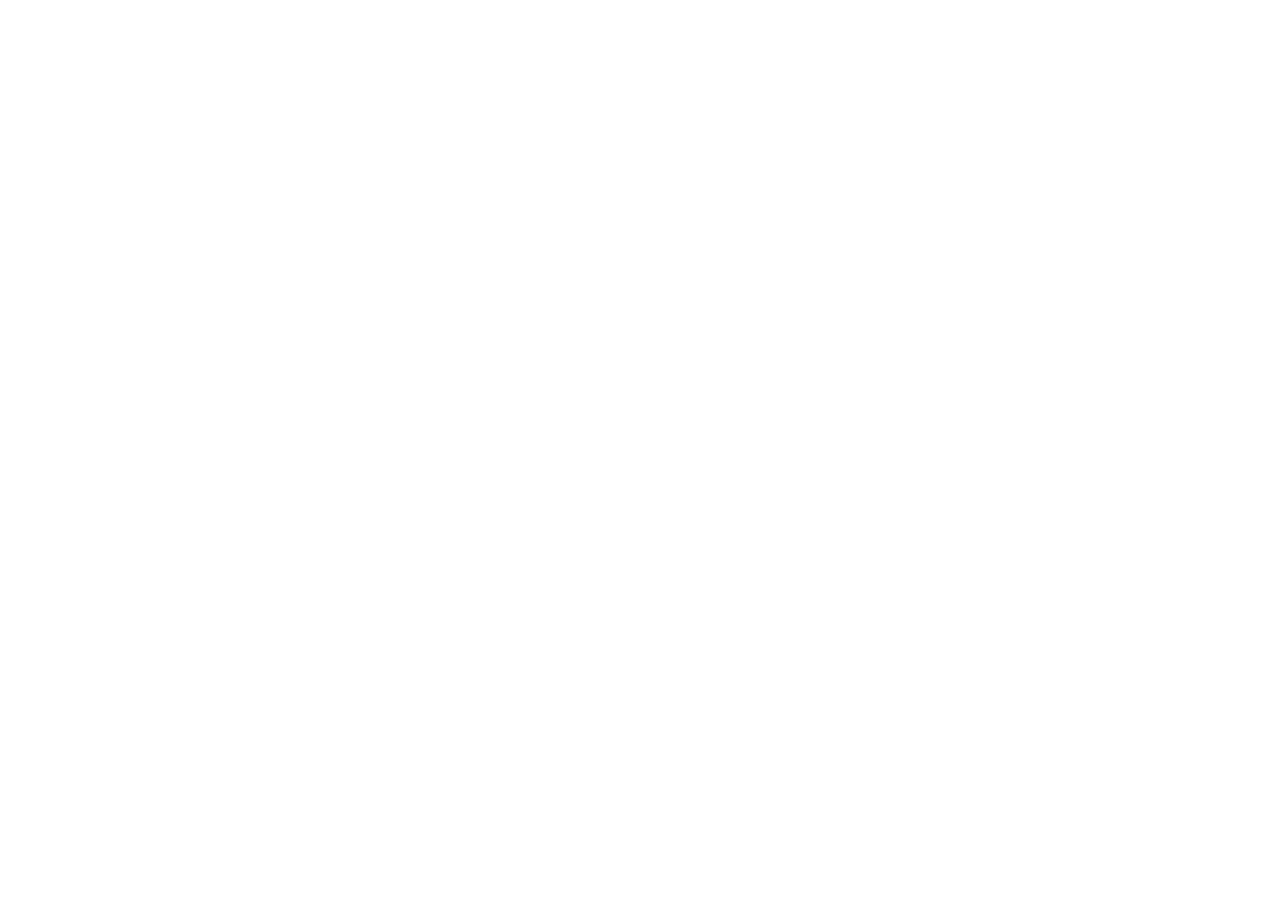
==== index.html @ a6f3dcb6 "feat:inicio de la pagina de contacto" ====
<!DOCTYPE html>
<html lang="en">
<head>
    <meta charset="UTF-8">
    <meta name="viewport" content="width=device-width, initial-scale=1.0">
    <link rel="stylesheet" href="style.css">
    <title>Contacto</title>
</head>
<body>
    
</body>
</html>
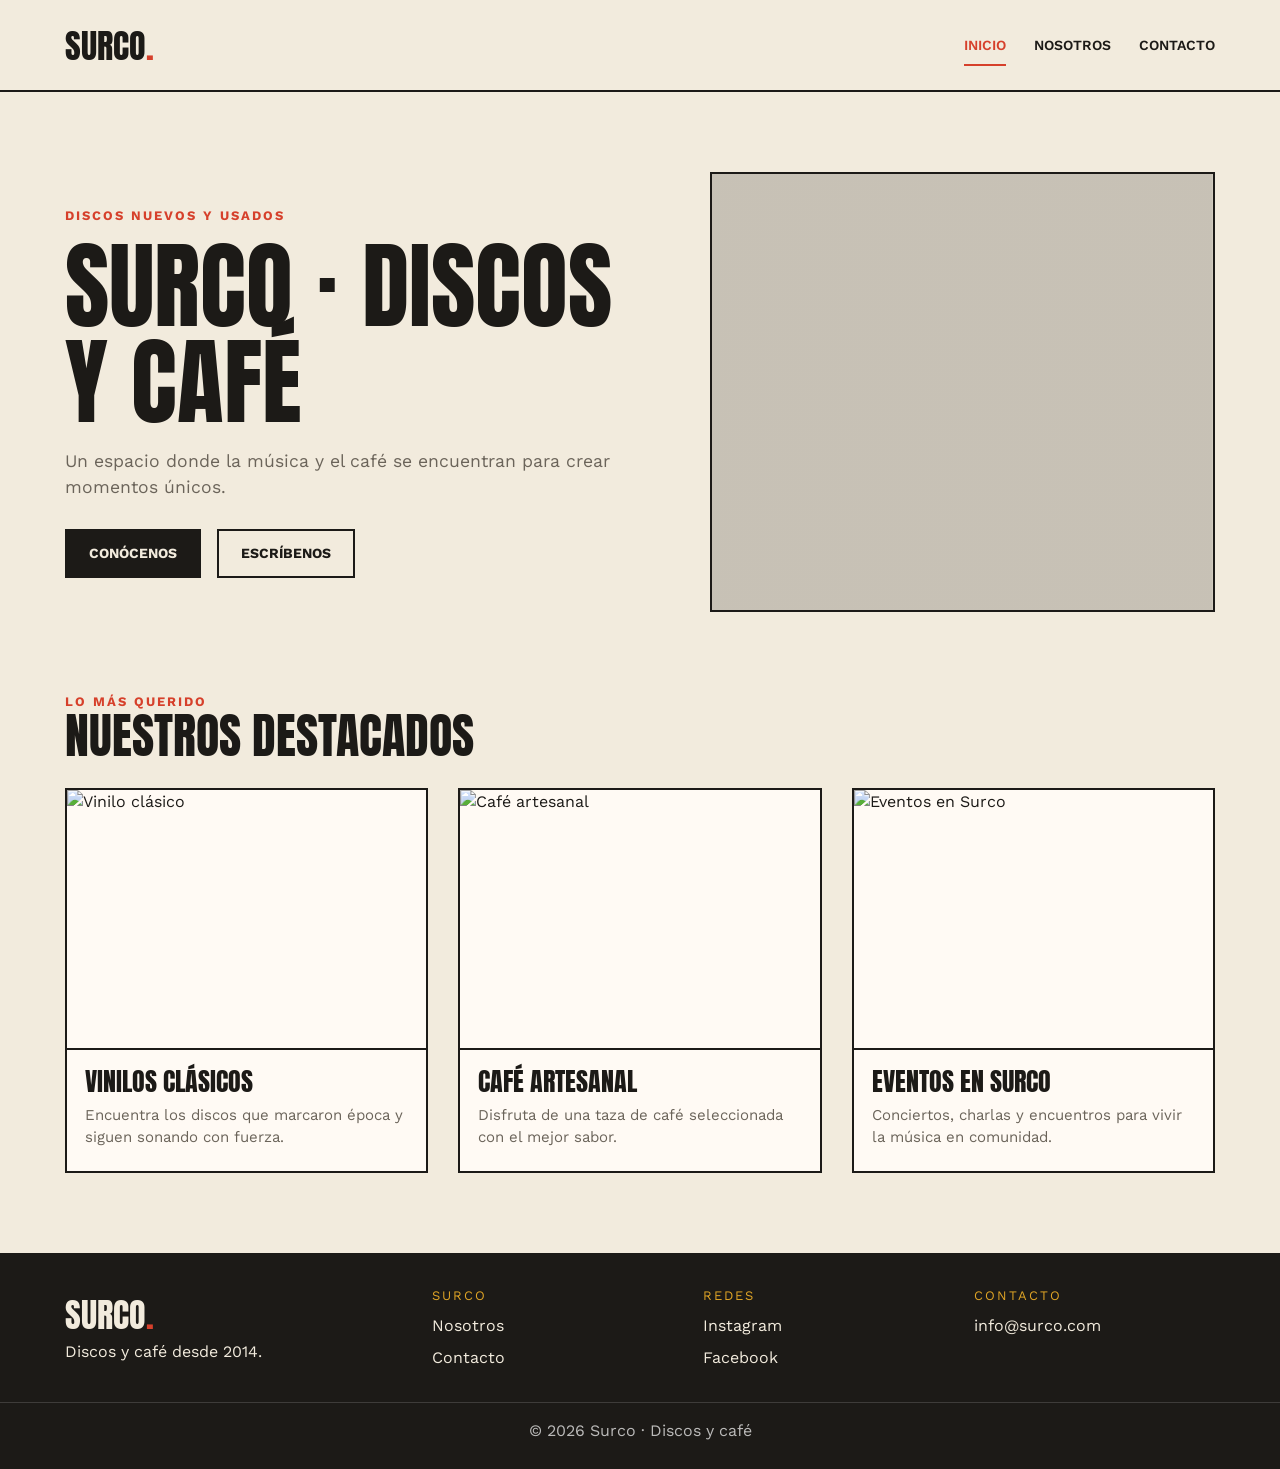
==== commit 54460edc: "Actualización completa: HTML y CSS" ====
--- a/index.html
+++ b/index.html
@@ -1,12 +1,91 @@
 <!DOCTYPE html>
-<html lang="en">
+<html lang="es">
 <head>
     <meta charset="UTF-8">
     <meta name="viewport" content="width=device-width, initial-scale=1.0">
-    <link rel="stylesheet" href="style.css">
-    <title>Contacto</title>
+    <title>Surco · Discos y café</title>
+    <link rel="preconnect" href="https://fonts.googleapis.com">
+    <link rel="preconnect" href="https://fonts.gstatic.com" crossorigin>
+    <link href="https://fonts.googleapis.com/css2?family=Anton&family=Work+Sans:wght@400;600;700&display=swap" rel="stylesheet">
+    <link rel="stylesheet" href="css/Base.css">
 </head>
 <body>
-    
+    <header class="site-header">
+        <div class="contenedor nav-wrap">
+            <a href="index.html" class="logo">Surco<span>.</span></a>
+            <nav class="menu" aria-label="Navegación principal">
+                <a href="index.html" class="activo">Inicio</a>
+                <a href="Nosotros.html">Nosotros</a>
+                <a href="Contacto.html">Contacto</a>
+            </nav>
+        </div>
+    </header>
+
+    <main>
+        <section class="hero">
+            <div class="contenedor hero-grid">
+                <div class="hero-copy">
+                    <p class="antetitulo">Discos nuevos y usados</p>
+                    <h1>Surco · Discos y café</h1>
+                    <p class="hero-text">Un espacio donde la música y el café se encuentran para crear momentos únicos.</p>
+                    <div class="hero-actions">
+                        <a href="Nosotros.html" class="boton">Conócenos</a>
+                        <a href="Contacto.html" class="boton boton-secundario">Escríbenos</a>
+                    </div>
+                </div>
+                <div class="hero-visual" aria-label="Portada de Surco"></div>
+            </div>
+        </section>
+
+        <section class="productos">
+            <div class="contenedor">
+                <p class="antetitulo">Lo más querido</p>
+                <h2>Nuestros destacados</h2>
+                <div class="producto-grid">
+                    <article class="producto">
+                        <img src="https://images.unsplash.com/photo-1516280440614-37939bbacd81?auto=format&fit=crop&w=800&q=80" alt="Vinilo clásico">
+                        <h3>Vinilos clásicos</h3>
+                        <p>Encuentra los discos que marcaron época y siguen sonando con fuerza.</p>
+                    </article>
+                    <article class="producto">
+                        <img src="https://images.unsplash.com/photo-1497636577773-f1231844b336?auto=format&fit=crop&w=800&q=80" alt="Café artesanal">
+                        <h3>Café artesanal</h3>
+                        <p>Disfruta de una taza de café seleccionada con el mejor sabor.</p>
+                    </article>
+                    <article class="producto">
+                        <img src="https://images.unsplash.com/photo-1501386761578-eac5c94b800a?auto=format&fit=crop&w=800&q=80" alt="Eventos en Surco">
+                        <h3>Eventos en Surco</h3>
+                        <p>Conciertos, charlas y encuentros para vivir la música en comunidad.</p>
+                    </article>
+                </div>
+            </div>
+        </section>
+    </main>
+
+    <footer class="footer">
+        <div class="contenedor footer-grid">
+            <div>
+                <div class="logo">Surco<span>.</span></div>
+                <p>Discos y café desde 2014.</p>
+            </div>
+            <div>
+                <h3>Surco</h3>
+                <a href="Nosotros.html">Nosotros</a>
+                <a href="Contacto.html">Contacto</a>
+            </div>
+            <div>
+                <h3>Redes</h3>
+                <a href="https://instagram.com/surco" target="_blank" rel="noreferrer">Instagram</a>
+                <a href="https://facebook.com/surco" target="_blank" rel="noreferrer">Facebook</a>
+            </div>
+            <div>
+                <h3>Contacto</h3>
+                <a href="mailto:info@surco.com">info@surco.com</a>
+            </div>
+        </div>
+        <div class="footer-bottom">
+            <p>&copy; 2026 Surco · Discos y café</p>
+        </div>
+    </footer>
 </body>
-</html>+</html>
--- a/css/Base.css
+++ b/css/Base.css
@@ -0,0 +1,363 @@
+@import url('https://fonts.googleapis.com/css2?family=Anton&family=Work+Sans:wght@400;600;700&display=swap');
+
+:root {
+    --color-papel: #f2ebdd;
+    --color-papel-oscuro: #e6dcc8;
+    --color-tinta: #1c1a17;
+    --color-gris: #6b645a;
+    --color-rojo: #d6402b;
+    --color-mostaza: #e0a526;
+    --borde-base: 2px solid #1c1a17;
+    --fuente-titulos: 'Anton', sans-serif;
+    --fuente-texto: 'Work Sans', sans-serif;
+}
+
+* {
+    box-sizing: border-box;
+    margin: 0;
+    padding: 0;
+}
+
+html {
+    scroll-behavior: smooth;
+}
+
+body {
+    background-color: var(--color-papel);
+    color: var(--color-tinta);
+    font-family: var(--fuente-texto);
+    font-size: 16px;
+    font-weight: 400;
+    line-height: 1.5;
+}
+
+img {
+    max-width: 100%;
+    height: auto;
+    display: block;
+}
+
+a {
+    color: inherit;
+    text-decoration: none;
+}
+
+button,
+input,
+select,
+textarea {
+    font-family: var(--fuente-texto);
+}
+
+button {
+    cursor: pointer;
+}
+
+h1,
+h2,
+h3 {
+    font-family: var(--fuente-titulos);
+    font-weight: 400;
+    text-transform: uppercase;
+    line-height: 1;
+}
+
+h1 {
+    font-size: 90px;
+}
+
+h2 {
+    font-size: 48px;
+}
+
+h3 {
+    font-size: 38px;
+}
+
+.logo {
+    font-family: var(--fuente-titulos);
+    font-size: 34px;
+    font-weight: 400;
+    text-transform: uppercase;
+}
+
+.logo span {
+    color: var(--color-rojo);
+}
+
+.antetitulo {
+    color: var(--color-rojo);
+    font-family: var(--fuente-texto);
+    font-size: 13px;
+    font-weight: 700;
+    letter-spacing: 2px;
+    text-transform: uppercase;
+}
+
+.menu {
+    font-family: var(--fuente-texto);
+    font-size: 14px;
+    font-weight: 600;
+    text-transform: uppercase;
+    display: flex;
+    align-items: center;
+    gap: 28px;
+}
+
+.menu a {
+    color: var(--color-tinta);
+    position: relative;
+}
+
+.menu a:hover,
+.menu a.activo {
+    color: var(--color-rojo);
+}
+
+.menu a.activo::after {
+    content: "";
+    position: absolute;
+    left: 0;
+    right: 0;
+    bottom: -10px;
+    height: 2px;
+    background-color: var(--color-rojo);
+}
+
+.contenedor {
+    width: min(1150px, calc(100% - 40px));
+    margin: 0 auto;
+}
+
+.site-header {
+    background: rgba(242, 235, 221, 0.96);
+    border-bottom: var(--borde-base);
+    position: sticky;
+    top: 0;
+    z-index: 10;
+}
+
+.nav-wrap {
+    min-height: 90px;
+    display: flex;
+    align-items: center;
+    justify-content: space-between;
+}
+
+.hero {
+    padding: 80px 0 60px;
+}
+
+.hero-grid {
+    display: grid;
+    grid-template-columns: 1.2fr 1fr;
+    gap: 40px;
+    align-items: center;
+}
+
+.hero-copy h1 {
+    margin: 12px 0 18px;
+    font-size: clamp(52px, 8vw, 96px);
+}
+
+.hero-text {
+    font-size: 1.1rem;
+    max-width: 580px;
+    color: var(--color-gris);
+}
+
+.hero-actions {
+    margin-top: 28px;
+    display: flex;
+    flex-wrap: wrap;
+    gap: 16px;
+}
+
+.boton {
+    display: inline-block;
+    padding: 12px 22px;
+    background-color: var(--color-tinta);
+    color: var(--color-papel);
+    border: var(--borde-base);
+    font-family: var(--fuente-texto);
+    font-size: 14px;
+    font-weight: 700;
+    text-transform: uppercase;
+    cursor: pointer;
+}
+
+.boton:hover {
+    background-color: var(--color-rojo);
+    color: var(--color-papel);
+}
+
+.boton-secundario {
+    background-color: transparent;
+    color: var(--color-tinta);
+}
+
+.hero-visual {
+    min-height: 440px;
+    border: var(--borde-base);
+    background-image: linear-gradient(rgba(28, 26, 23, 0.2), rgba(28, 26, 23, 0.2)),
+        url('https://images.unsplash.com/photo-1511379938547-c1f69419868d?auto=format&fit=crop&w=1200&q=80');
+    background-size: cover;
+    background-position: center;
+}
+
+.productos {
+    padding: 20px 0 80px;
+}
+
+.productos h2 {
+    margin-bottom: 28px;
+}
+
+.producto-grid {
+    display: grid;
+    grid-template-columns: repeat(3, minmax(0, 1fr));
+    gap: 30px;
+}
+
+.producto {
+    background: #fffaf4;
+    border: var(--borde-base);
+}
+
+.producto img {
+    width: 100%;
+    height: 260px;
+    object-fit: cover;
+    border-bottom: var(--borde-base);
+}
+
+.producto h3 {
+    font-size: 26px;
+    padding: 18px 18px 10px;
+}
+
+.producto p {
+    padding: 0 18px 22px;
+    color: var(--color-gris);
+    font-size: 15px;
+}
+
+.footer {
+    background-color: var(--color-tinta);
+    color: var(--color-papel);
+    padding-top: 36px;
+}
+
+.footer-grid {
+    display: grid;
+    grid-template-columns: 1.4fr 1fr 1fr 1fr;
+    gap: 30px;
+    padding-bottom: 24px;
+}
+
+.footer h3 {
+    color: var(--color-mostaza);
+    font-family: var(--fuente-texto);
+    font-size: 13px;
+    letter-spacing: 2px;
+    text-transform: uppercase;
+    margin-bottom: 12px;
+}
+
+.footer a {
+    display: block;
+    margin-bottom: 8px;
+    color: var(--color-papel);
+}
+
+.footer-bottom {
+    border-top: 1px solid rgba(255,255,255,0.15);
+    padding: 16px 0 26px;
+    text-align: center;
+    color: rgba(255,255,255,0.7);
+}
+
+input,
+select,
+textarea {
+    width: 100%;
+    padding: 10px;
+    background-color: var(--color-papel);
+    color: var(--color-tinta);
+    border: var(--borde-base);
+    border-radius: 0;
+    font-size: 16px;
+}
+
+input:focus,
+select:focus,
+textarea:focus {
+    outline: none;
+    border-color: var(--color-rojo);
+}
+
+.borde {
+    border: var(--borde-base);
+    border-radius: 0;
+}
+
+.fila {
+    border-bottom: 2px solid var(--color-papel-oscuro);
+}
+
+.precio,
+.cifra {
+    color: var(--color-rojo);
+    font-family: var(--fuente-titulos);
+    text-transform: uppercase;
+}
+
+.foto-equipo {
+    border-radius: 50%;
+}
+
+@media (max-width: 900px) {
+    .hero-grid,
+    .producto-grid,
+    .footer-grid {
+        grid-template-columns: 1fr;
+    }
+
+    h1 {
+        font-size: 60px;
+    }
+
+    h2 {
+        font-size: 38px;
+    }
+}
+
+@media (max-width: 600px) {
+    body {
+        font-size: 16px;
+    }
+
+    .nav-wrap {
+        flex-direction: column;
+        justify-content: center;
+        gap: 12px;
+        padding: 18px 0;
+    }
+
+    .menu {
+        flex-wrap: wrap;
+        justify-content: center;
+    }
+
+    h1 {
+        font-size: 52px;
+    }
+
+    h2 {
+        font-size: 32px;
+    }
+
+    .logo {
+        font-size: 34px;
+    }
+}
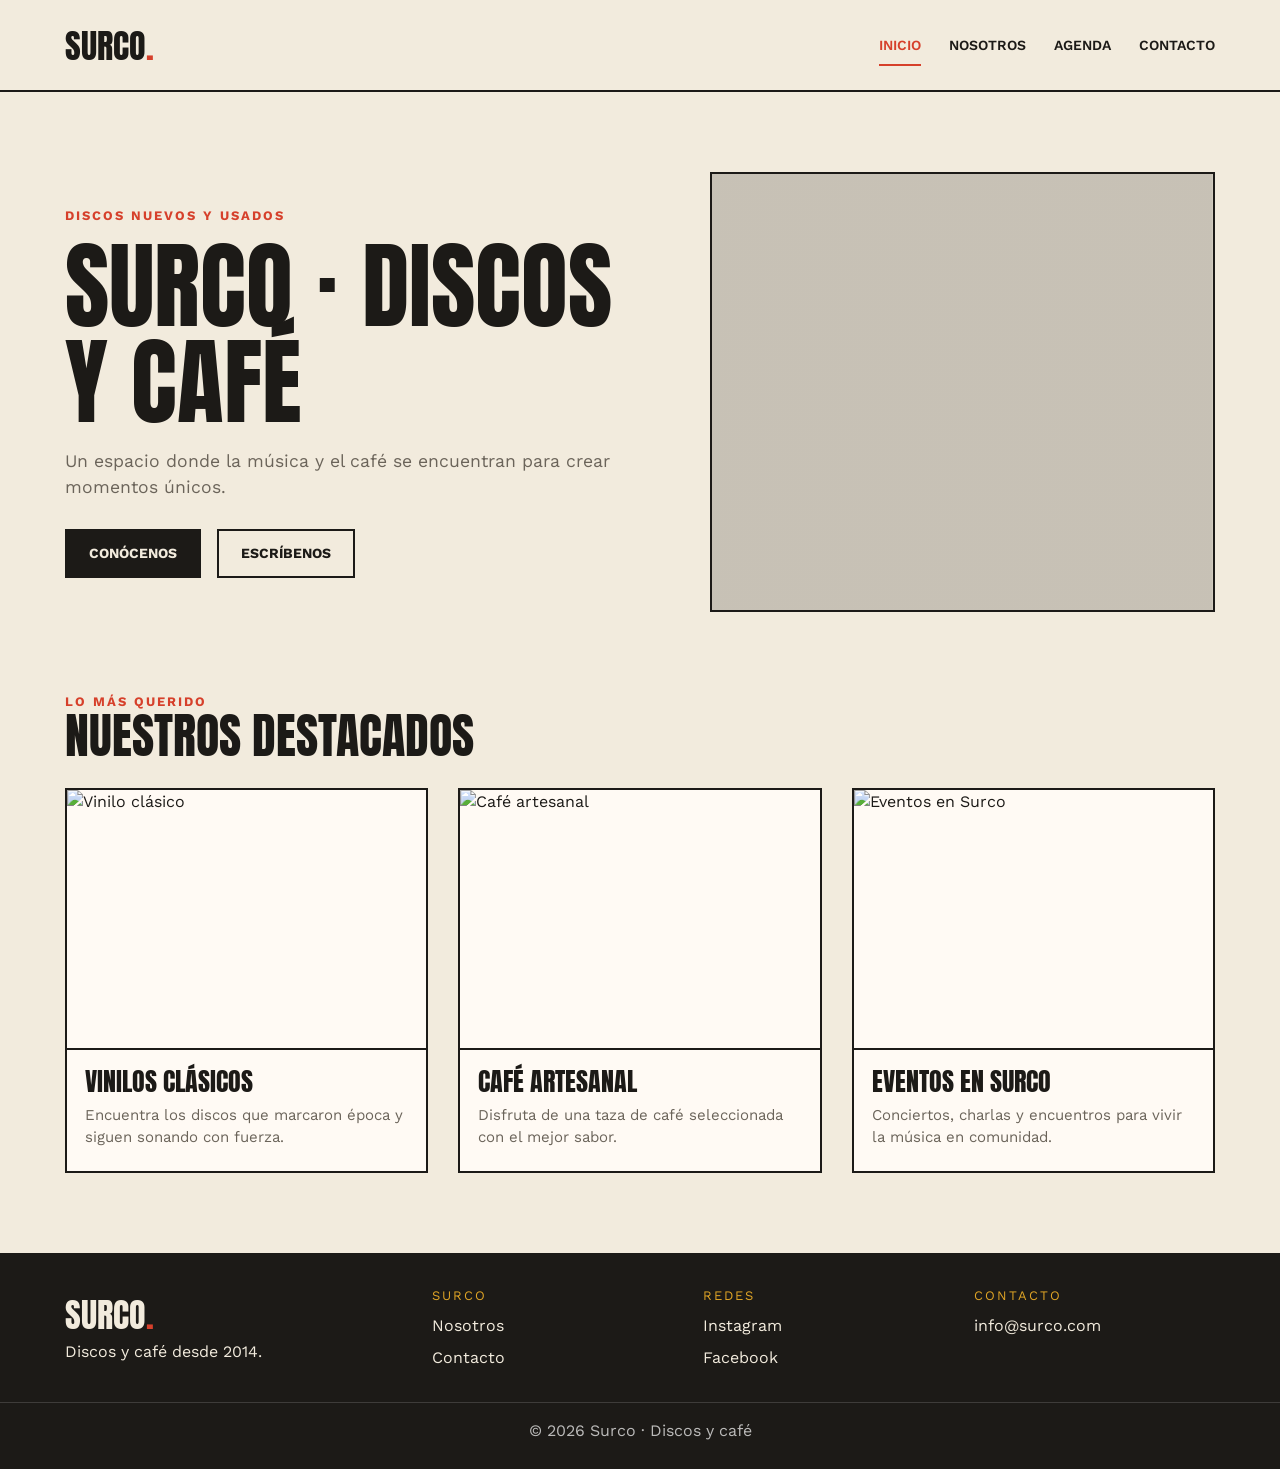
==== commit 4005bb71: "Actualización completa: Agenda y estilos CSS" ====
--- a/index.html
+++ b/index.html
@@ -16,6 +16,7 @@
             <nav class="menu" aria-label="Navegación principal">
                 <a href="index.html" class="activo">Inicio</a>
                 <a href="Nosotros.html">Nosotros</a>
+                <a href="Agenda.html">Agenda</a>
                 <a href="Contacto.html">Contacto</a>
             </nav>
         </div>
